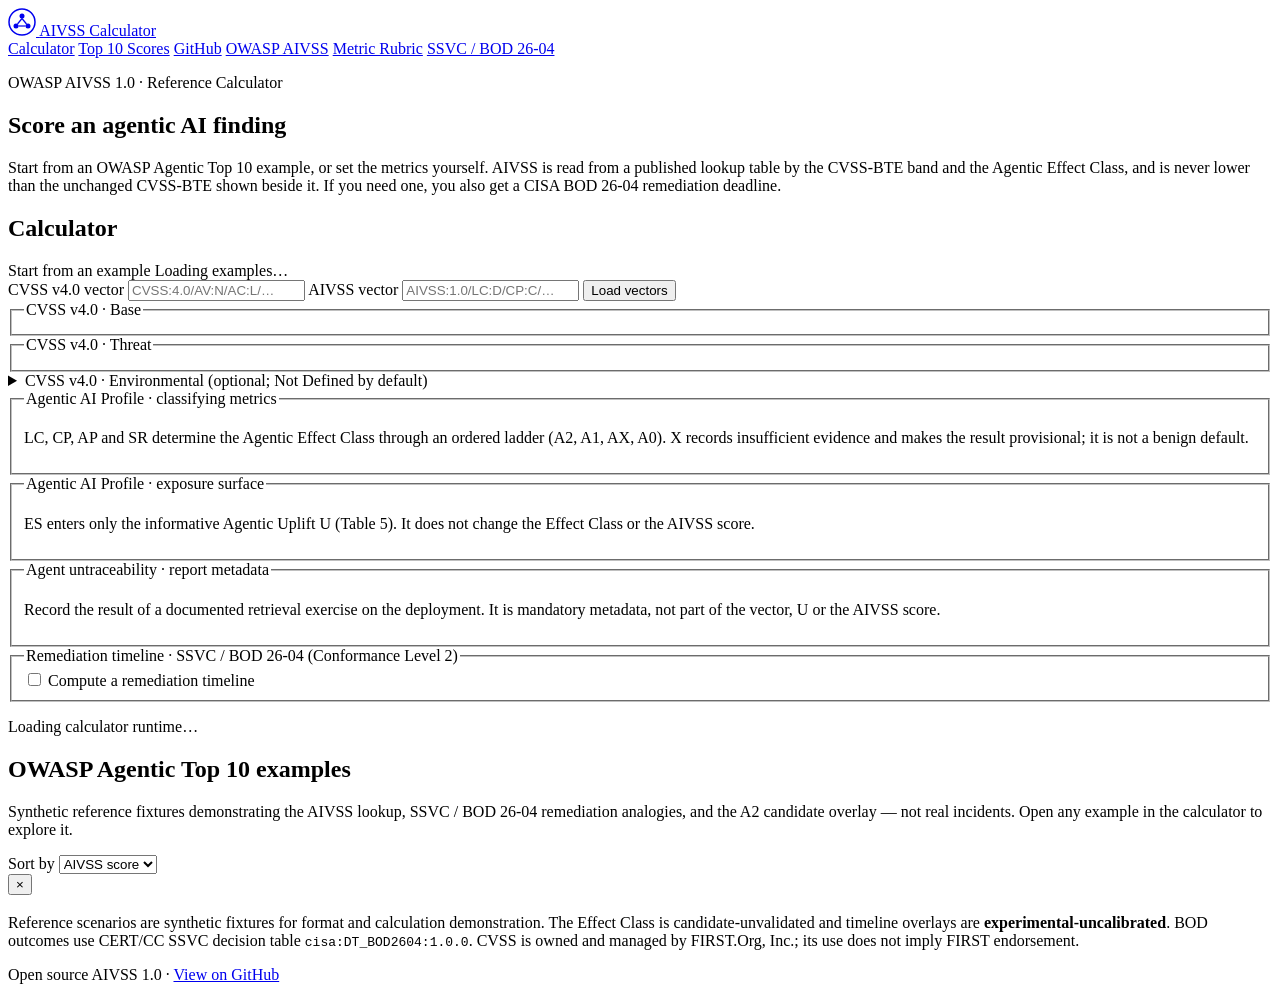
==== web/index.html @ 4fba6a02 "Align calculator with the condensed AIVSS 1.0 specification Implements the five-metric model and loo" ====
<!DOCTYPE html>
<html lang="en">
<head>
  <meta charset="utf-8" />
  <meta name="viewport" content="width=device-width, initial-scale=1" />
  <title>AIVSS 1.0 Calculator</title>
  <link rel="icon" href="favicon.ico" sizes="any" />
  <link rel="shortcut icon" href="favicon.ico" />
  <link rel="preconnect" href="https://fonts.googleapis.com" />
  <link rel="preconnect" href="https://fonts.gstatic.com" crossorigin />
  <link href="https://fonts.googleapis.com/css2?family=Fraunces:opsz,wght@9..144,400;9..144,600;9..144,700&family=Inter:wght@400;500;600&display=swap" rel="stylesheet" />
  <link rel="stylesheet" href="web/style.css" />
</head>
<body>
  <header class="site-header">
    <a class="brand" href="./">
      <svg class="brand-mark" width="28" height="28" viewBox="0 0 28 28" aria-hidden="true">
        <circle cx="14" cy="14" r="13" fill="none" stroke="currentColor" stroke-width="1.5"/>
        <circle cx="14" cy="8" r="2.5" fill="currentColor"/>
        <circle cx="8" cy="18" r="2.5" fill="currentColor"/>
        <circle cx="20" cy="18" r="2.5" fill="currentColor"/>
        <line x1="14" y1="10.5" x2="9.5" y2="16" stroke="currentColor" stroke-width="1.2"/>
        <line x1="14" y1="10.5" x2="18.5" y2="16" stroke="currentColor" stroke-width="1.2"/>
        <line x1="10.5" y1="18" x2="17.5" y2="18" stroke="currentColor" stroke-width="1.2"/>
      </svg>
      <span class="brand-name">AIVSS Calculator</span>
    </a>
    <nav class="site-nav" aria-label="Primary">
      <a href="#calculator">Calculator</a>
      <a href="#scores">Top 10 Scores</a>
      <a href="https://github.com/kenhuangus/aivss-v1-candidate" target="_blank" rel="noopener">GitHub</a>
      <a href="https://aivss.owasp.org/" target="_blank" rel="noopener">OWASP AIVSS</a>
      <a href="https://github.com/kenhuangus/aivss-v1-candidate/blob/main/docs/METRIC-RUBRIC.md" target="_blank" rel="noopener">Metric Rubric</a>
      <a href="https://github.com/kenhuangus/aivss-v1-candidate/blob/main/docs/SSVC.md" target="_blank" rel="noopener">SSVC / BOD 26-04</a>
    </nav>
  </header>

  <section class="hero hero-compact">
    <div class="hero-inner">
      <p class="hero-eyebrow">OWASP AIVSS 1.0 · Reference Calculator</p>
      <h1 class="hero-title">Score an agentic AI finding</h1>
      <p class="hero-lede">
        Start from an OWASP Agentic Top 10 example, or set the metrics yourself.
        AIVSS is read from a published lookup table by the CVSS-BTE band and the
        Agentic Effect Class, and is never lower than the unchanged CVSS-BTE shown
        beside it. If you need one, you also get a CISA BOD 26-04 remediation deadline.
      </p>
    </div>
  </section>

  <main class="main">
    <section id="calculator" class="calculator" aria-labelledby="calculator-title">
      <h2 id="calculator-title" class="visually-hidden">Calculator</h2>

      <div class="panel presets">
        <div class="presets-head">
          <span class="field-label" data-hint="Load one of the ten OWASP Agentic Top 10 reference findings into the calculator. Editing any metric turns it into your own custom finding.">Start from an example</span>
          <span id="preset-status" class="preset-status">Loading examples…</span>
        </div>
        <div id="preset-list" class="preset-list" role="group" aria-label="ASI examples"></div>
      </div>

      <form id="vector-form" class="panel vector-form" autocomplete="off">
        <label class="field">
          <span class="field-label" data-hint="Paste a CVSS v4.0 vector string to load it into the form.">CVSS v4.0 vector</span>
          <input id="cvss-input" type="text" spellcheck="false" placeholder="CVSS:4.0/AV:N/AC:L/…" />
        </label>
        <label class="field">
          <span class="field-label" data-hint="Paste the separate AIVSS:1.0 extension vector holding the five agentic metrics (LC, CP, AP, SR, ES). A draft eight-metric vector is converted automatically.">AIVSS vector</span>
          <input id="aivss-input" type="text" spellcheck="false" placeholder="AIVSS:1.0/LC:D/CP:C/…" />
        </label>
        <button type="submit" class="btn btn-outline btn-sm" data-hint="Validate both vectors and load them into the metric buttons below.">Load vectors</button>
        <p id="vector-error" class="inline-error" role="alert" hidden></p>
      </form>

      <div class="calc-layout">
        <div class="calc-form">
          <fieldset class="panel metric-panel">
            <legend>CVSS v4.0 · Base</legend>
            <div id="cvss-base" class="metric-groups"></div>
          </fieldset>

          <fieldset class="panel metric-panel">
            <legend>CVSS v4.0 · Threat</legend>
            <div id="cvss-threat" class="metric-groups"></div>
          </fieldset>

          <details class="panel metric-panel">
            <summary data-hint="Optional deployment context. Left Not Defined, security requirements count as High and Base values are used unchanged.">CVSS v4.0 · Environmental <span class="muted">(optional; Not Defined by default)</span></summary>
            <div id="cvss-env" class="metric-groups"></div>
          </details>

          <fieldset class="panel metric-panel">
            <legend>Agentic AI Profile · classifying metrics</legend>
            <p class="panel-note">LC, CP, AP and SR determine the Agentic Effect Class through an ordered ladder (A2, A1, AX, A0). X records insufficient evidence and makes the result provisional; it is not a benign default.</p>
            <div id="aivss-classifying" class="metric-groups"></div>
          </fieldset>

          <fieldset class="panel metric-panel">
            <legend>Agentic AI Profile · exposure surface</legend>
            <p class="panel-note">ES enters only the informative Agentic Uplift U (Table 5). It does not change the Effect Class or the AIVSS score.</p>
            <div id="aivss-uplift" class="metric-groups"></div>
          </fieldset>

          <fieldset class="panel metric-panel">
            <legend>Agent untraceability · report metadata</legend>
            <p class="panel-note">Record the result of a documented retrieval exercise on the deployment. It is mandatory metadata, not part of the vector, U or the AIVSS score.</p>
            <div id="untraceability" class="metric-groups"></div>
          </fieldset>

          <fieldset class="panel metric-panel" id="decision-panel">
            <legend>Remediation timeline · SSVC / BOD 26-04 (Conformance Level 2)</legend>
            <label class="toggle">
              <input id="decision-enabled" type="checkbox" />
              <span>Compute a remediation timeline</span>
            </label>
            <div id="decision-fields" class="decision-fields" hidden>
              <div class="metric-group">
                <span class="metric-name">Publicly exposed</span>
                <div class="options" data-decision="publicly_exposed" data-choices="true:Yes,false:No"></div>
              </div>
              <label class="field">
                <span class="field-label">Exposure source</span>
                <input id="exposure-source" type="text" placeholder="e.g. asset inventory, external scan" />
              </label>
              <div class="metric-group">
                <span class="metric-name">Automatable</span>
                <div class="options" data-decision="automatable" data-choices="true:Yes,false:No"></div>
              </div>
              <div class="metric-group">
                <span class="metric-name">Technical impact</span>
                <div class="options" data-decision="technical_impact" data-choices="partial:Partial,total:Total"></div>
              </div>
              <div class="metric-group">
                <span class="metric-name">Exploitation evidence</span>
                <div class="options" data-decision="evidence" data-choices="none:None supplied,poc:Proof of concept,observed_local:Observed locally"></div>
              </div>
              <details class="cve-details">
                <summary data-hint="Only for findings that have a CVE ID. KEV listing, CISA Vulnrichment values and BOD 26-04 compliance results all require one.">CVE finding <span class="muted">(KEV, BOD 26-04 scope)</span></summary>
                <label class="field">
                  <span class="field-label">CVE ID</span>
                  <input id="cve-id" type="text" spellcheck="false" placeholder="CVE-2025-32711" />
                </label>
                <div class="metric-group">
                  <span class="metric-name">Listed in CISA KEV</span>
                  <div class="options" data-decision="kev" data-choices="true:Yes,false:No"></div>
                </div>
                <p class="panel-note">For a KEV-listed CVE, Automatable and Technical impact above are recorded as the CISA Vulnrichment values.</p>
                <label class="toggle">
                  <input id="fceb-scope" type="checkbox" />
                  <span>FCEB agency asset in BOD 26-04 scope (compliance result)</span>
                </label>
              </details>
            </div>
          </fieldset>
        </div>

        <aside class="result-panel" aria-live="polite">
          <div class="panel result-card">
            <p id="engine-status" class="engine-status">Loading calculator runtime…</p>
            <div id="result" hidden>
              <div class="score-head">
                <span class="score-label">AIVSS (Table 6 lookup)</span>
                <div class="score-line">
                  <span id="result-score" class="result-score">—</span>
                  <span id="result-rating" class="rating">—</span>
                </div>
                <div class="bar"><span id="result-bar"></span></div>
              </div>
              <dl class="result-facts">
                <div>
                  <dt>Effect class</dt>
                  <dd><span id="result-class" class="class-pill">—</span> <span id="result-class-label"></span></dd>
                </div>
                <div>
                  <dt id="result-cvss-label">CVSS-BTE</dt>
                  <dd><span id="result-cvss">—</span> <span id="result-cvss-band" class="muted"></span></dd>
                </div>
                <div>
                  <dt>Agentic Uplift U</dt>
                  <dd><span id="result-u">—</span> <span class="muted">(informative)</span></dd>
                </div>
                <div>
                  <dt>Untraceability</dt>
                  <dd><span id="result-untraceability">—</span></dd>
                </div>
                <div>
                  <dt>MacroVector</dt>
                  <dd><code id="result-macrovector">—</code></dd>
                </div>
              </dl>
              <p id="result-provisional" class="inline-warning small" hidden></p>
              <p id="result-migration" class="muted small" hidden></p>
              <p id="result-class-status" class="muted small"></p>
              <div class="vector-out">
                <div class="vector-row">
                  <code id="out-cvss"></code>
                  <button type="button" class="btn-copy" data-copy="out-cvss" data-hint="Copy the CVSS v4.0 vector string.">Copy</button>
                </div>
                <div class="vector-row">
                  <code id="out-aivss"></code>
                  <button type="button" class="btn-copy" data-copy="out-aivss" data-hint="Copy the AIVSS extension vector string.">Copy</button>
                </div>
              </div>
              <button id="share-link" type="button" class="btn btn-outline btn-sm btn-block" data-hint="Copy a link that reproduces this exact finding, including the remediation inputs.">Copy share link</button>

              <div id="decision-result" class="decision-result"></div>

              <details class="raw-json">
                <summary data-hint="The complete report this calculator produced, in the same shape the CLI emits.">Full calculator output (JSON)</summary>
                <pre id="result-json"></pre>
              </details>
            </div>
            <p id="result-error" class="inline-error" role="alert" hidden></p>
          </div>
        </aside>
      </div>
    </section>

    <section id="scores" class="scores">
      <div class="section-head">
        <h2 class="section-title">OWASP Agentic Top 10 examples</h2>
        <p class="section-lede">
          Synthetic reference fixtures demonstrating the AIVSS lookup, SSVC / BOD 26-04
          remediation analogies, and the A2 candidate overlay — not real incidents.
          Open any example in the calculator to explore it.
        </p>
      </div>

      <div class="toolbar">
        <label class="field">
          <span class="field-label" data-hint="Reorder the example cards.">Sort by</span>
          <select id="sort-by">
            <option value="asi">ASI ID</option>
            <option value="aivss" selected>AIVSS score</option>
            <option value="class">Effect class</option>
          </select>
        </label>
      </div>

      <div id="grid" class="grid" aria-live="polite"></div>
    </section>

    <section id="detail" class="detail hidden" role="dialog" aria-modal="true" aria-labelledby="detail-title">
      <div class="detail-card">
        <button id="close-detail" type="button" class="detail-close" aria-label="Close">&times;</button>
        <h3 id="detail-title" class="detail-title"></h3>
        <div id="detail-body"></div>
      </div>
    </section>
  </main>

  <footer class="site-footer">
    <p>
      Reference scenarios are synthetic fixtures for format and calculation demonstration.
      The Effect Class is candidate-unvalidated and timeline overlays are
      <strong>experimental-uncalibrated</strong>. BOD outcomes use CERT/CC SSVC decision table
      <code>cisa:DT_BOD2604:1.0.0</code>. CVSS is owned and managed by FIRST.Org, Inc.;
      its use does not imply FIRST endorsement.
    </p>
    <p class="footer-brand">
      Open source AIVSS 1.0 ·
      <a href="https://github.com/kenhuangus/aivss-v1-candidate" target="_blank" rel="noopener">View on GitHub</a>
    </p>
  </footer>

  <script src="web/hints.js"></script>
  <script src="web/engine.js"></script>
  <script src="web/calculator.js"></script>
  <script src="web/app.js"></script>
</body>
</html>
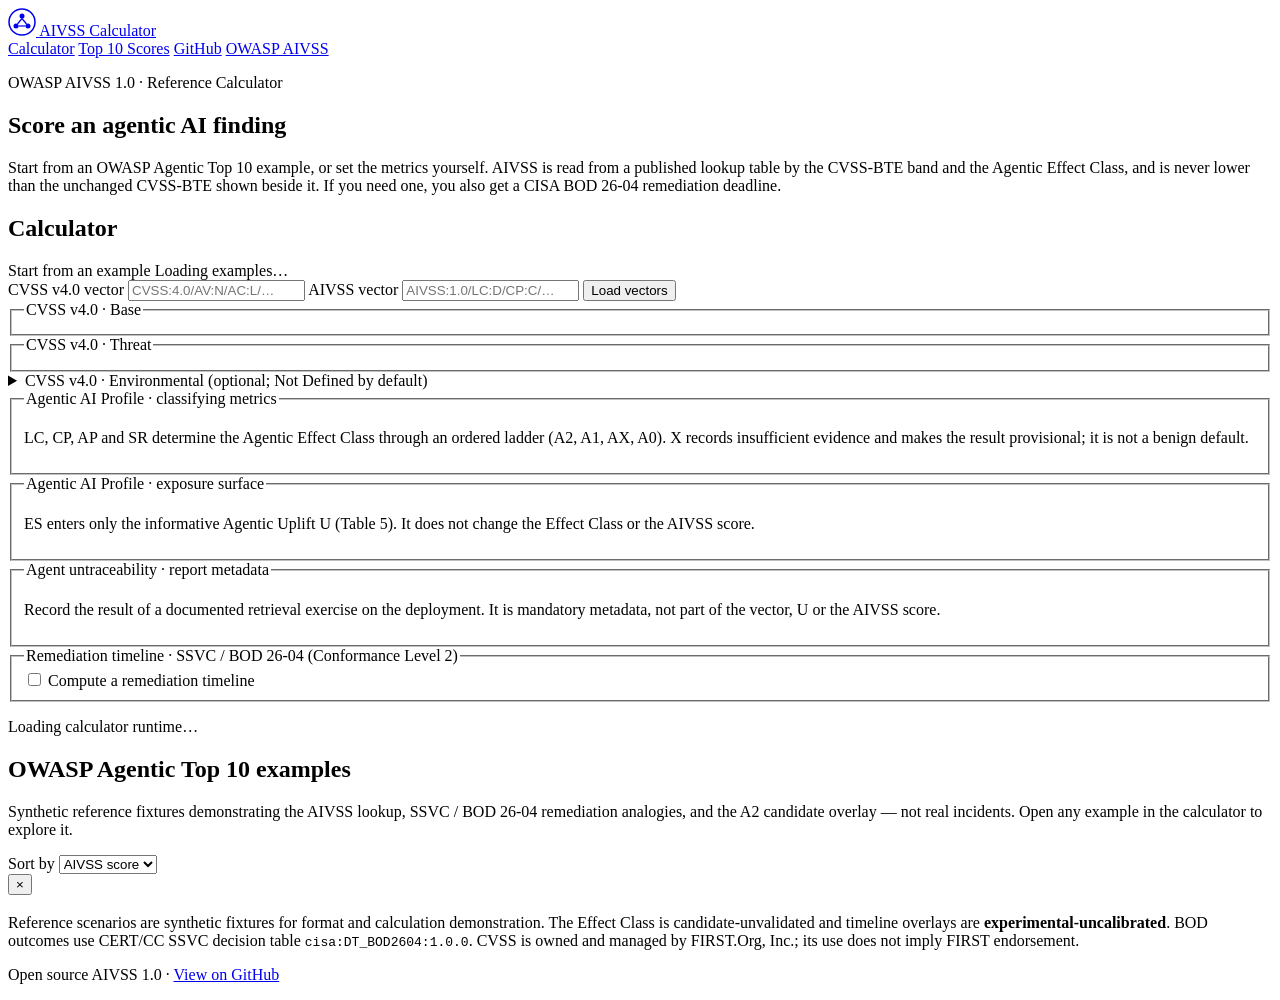
==== commit 8ea0fcdb: "Make the repo code only: remove specification copies and Google Doc tooling The Google Doc is the si" ====
--- a/web/index.html
+++ b/web/index.html
@@ -30,8 +30,6 @@
       <a href="#scores">Top 10 Scores</a>
       <a href="https://github.com/kenhuangus/aivss-v1-candidate" target="_blank" rel="noopener">GitHub</a>
       <a href="https://aivss.owasp.org/" target="_blank" rel="noopener">OWASP AIVSS</a>
-      <a href="https://github.com/kenhuangus/aivss-v1-candidate/blob/main/docs/METRIC-RUBRIC.md" target="_blank" rel="noopener">Metric Rubric</a>
-      <a href="https://github.com/kenhuangus/aivss-v1-candidate/blob/main/docs/SSVC.md" target="_blank" rel="noopener">SSVC / BOD 26-04</a>
     </nav>
   </header>
 
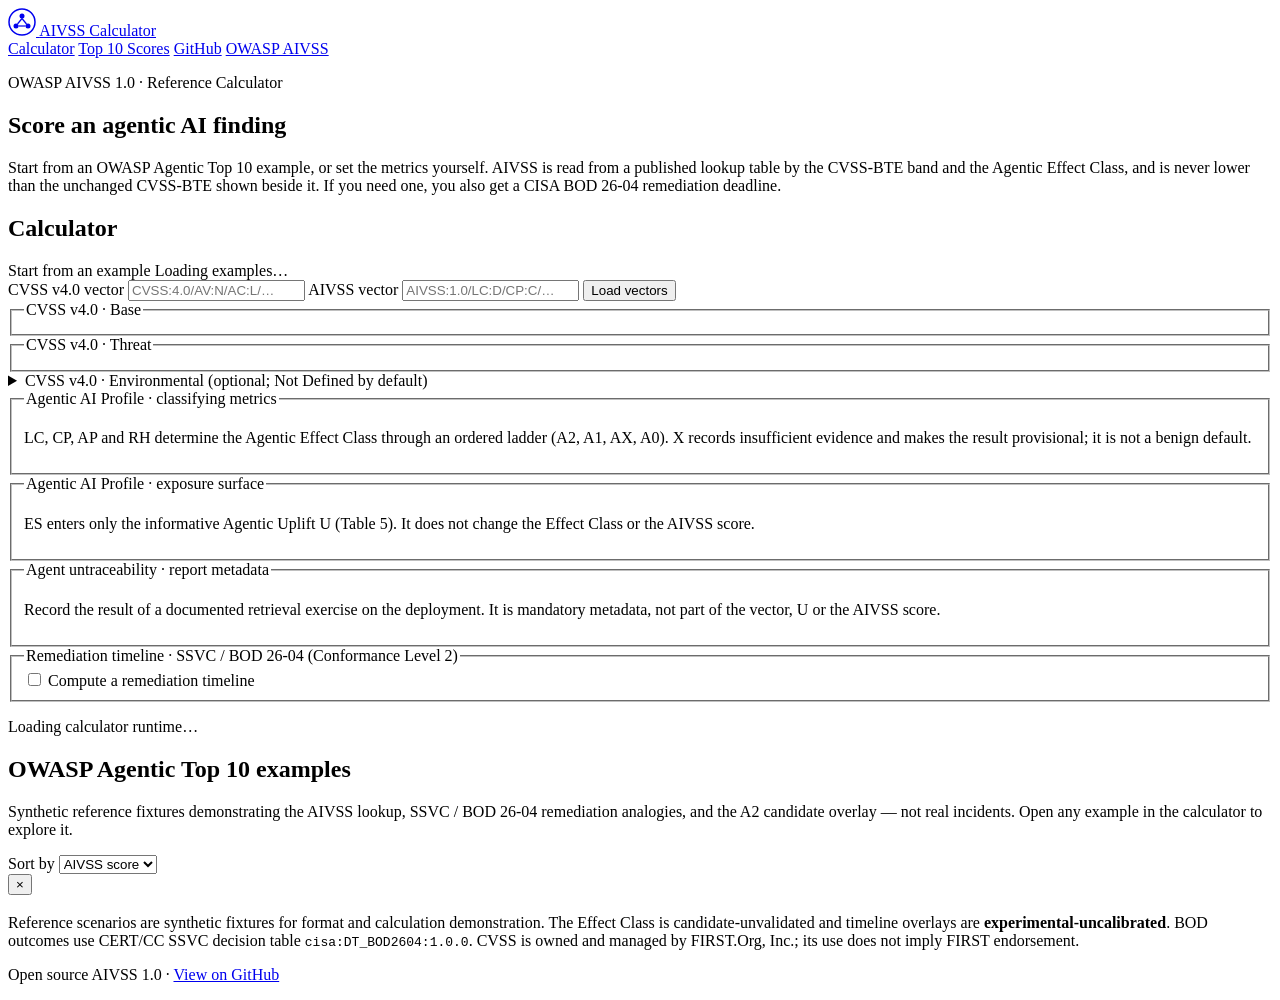
==== commit 2af5618c: "Replace SR (stochastic exploit reliability) with RH (reward hacking) RH records whether the agent's " ====
--- a/web/index.html
+++ b/web/index.html
@@ -64,7 +64,7 @@
           <input id="cvss-input" type="text" spellcheck="false" placeholder="CVSS:4.0/AV:N/AC:L/…" />
         </label>
         <label class="field">
-          <span class="field-label" data-hint="Paste the separate AIVSS:1.0 extension vector holding the five agentic metrics (LC, CP, AP, SR, ES). A draft eight-metric vector is converted automatically.">AIVSS vector</span>
+          <span class="field-label" data-hint="Paste the separate AIVSS:1.0 extension vector holding the five agentic metrics (LC, CP, AP, RH, ES). A draft eight-metric vector is converted automatically.">AIVSS vector</span>
           <input id="aivss-input" type="text" spellcheck="false" placeholder="AIVSS:1.0/LC:D/CP:C/…" />
         </label>
         <button type="submit" class="btn btn-outline btn-sm" data-hint="Validate both vectors and load them into the metric buttons below.">Load vectors</button>
@@ -90,7 +90,7 @@
 
           <fieldset class="panel metric-panel">
             <legend>Agentic AI Profile · classifying metrics</legend>
-            <p class="panel-note">LC, CP, AP and SR determine the Agentic Effect Class through an ordered ladder (A2, A1, AX, A0). X records insufficient evidence and makes the result provisional; it is not a benign default.</p>
+            <p class="panel-note">LC, CP, AP and RH determine the Agentic Effect Class through an ordered ladder (A2, A1, AX, A0). X records insufficient evidence and makes the result provisional; it is not a benign default.</p>
             <div id="aivss-classifying" class="metric-groups"></div>
           </fieldset>
 
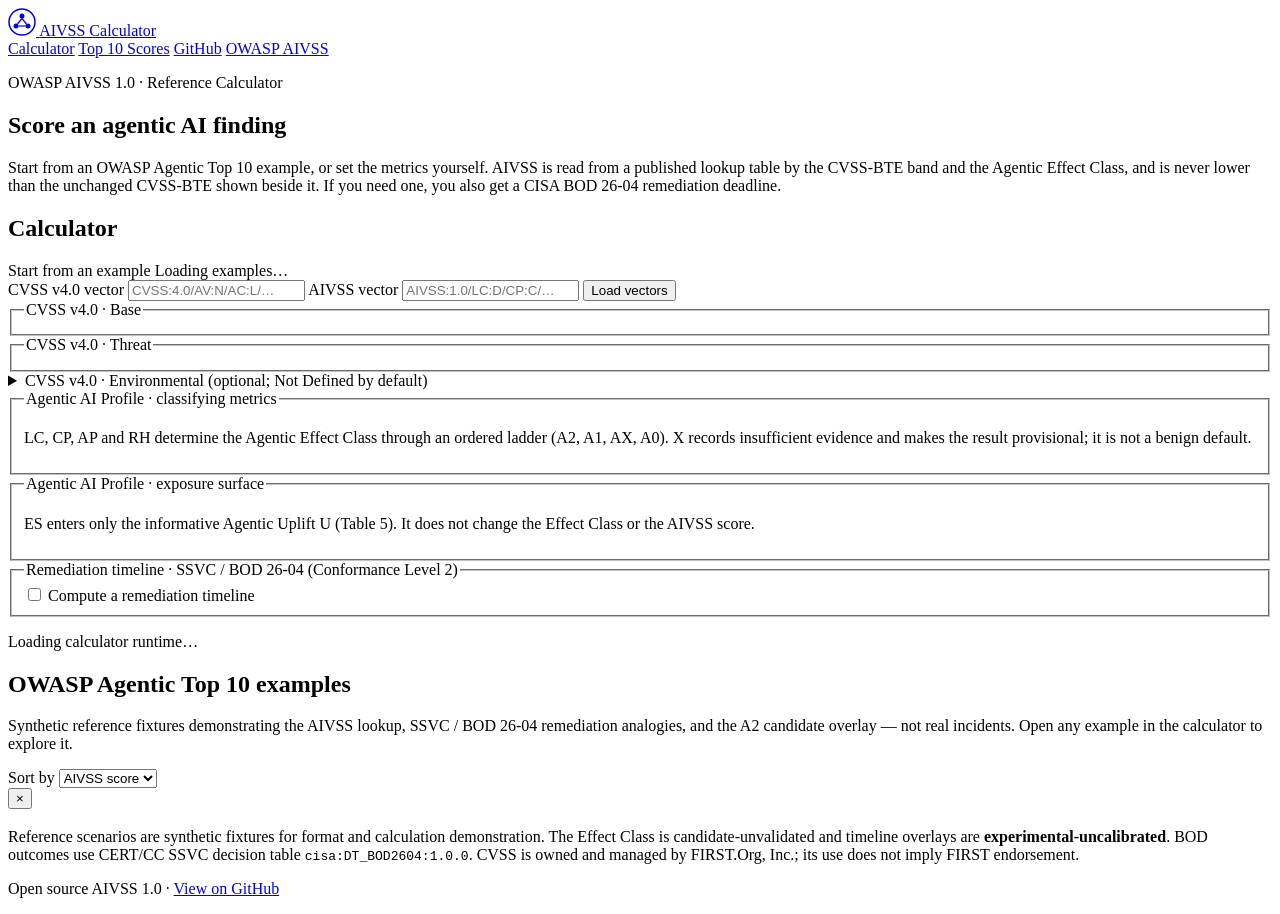
==== commit bc383e48: "Drop Agent Untraceability metadata (outside AIVSS 1.0 scope) Co-Authored-By: Claude Sonnet 5.5 <nore" ====
--- a/web/index.html
+++ b/web/index.html
@@ -100,12 +100,6 @@
             <div id="aivss-uplift" class="metric-groups"></div>
           </fieldset>
 
-          <fieldset class="panel metric-panel">
-            <legend>Agent untraceability · report metadata</legend>
-            <p class="panel-note">Record the result of a documented retrieval exercise on the deployment. It is mandatory metadata, not part of the vector, U or the AIVSS score.</p>
-            <div id="untraceability" class="metric-groups"></div>
-          </fieldset>
-
           <fieldset class="panel metric-panel" id="decision-panel">
             <legend>Remediation timeline · SSVC / BOD 26-04 (Conformance Level 2)</legend>
             <label class="toggle">
@@ -177,10 +171,6 @@
                 <div>
                   <dt>Agentic Uplift U</dt>
                   <dd><span id="result-u">—</span> <span class="muted">(informative)</span></dd>
-                </div>
-                <div>
-                  <dt>Untraceability</dt>
-                  <dd><span id="result-untraceability">—</span></dd>
                 </div>
                 <div>
                   <dt>MacroVector</dt>
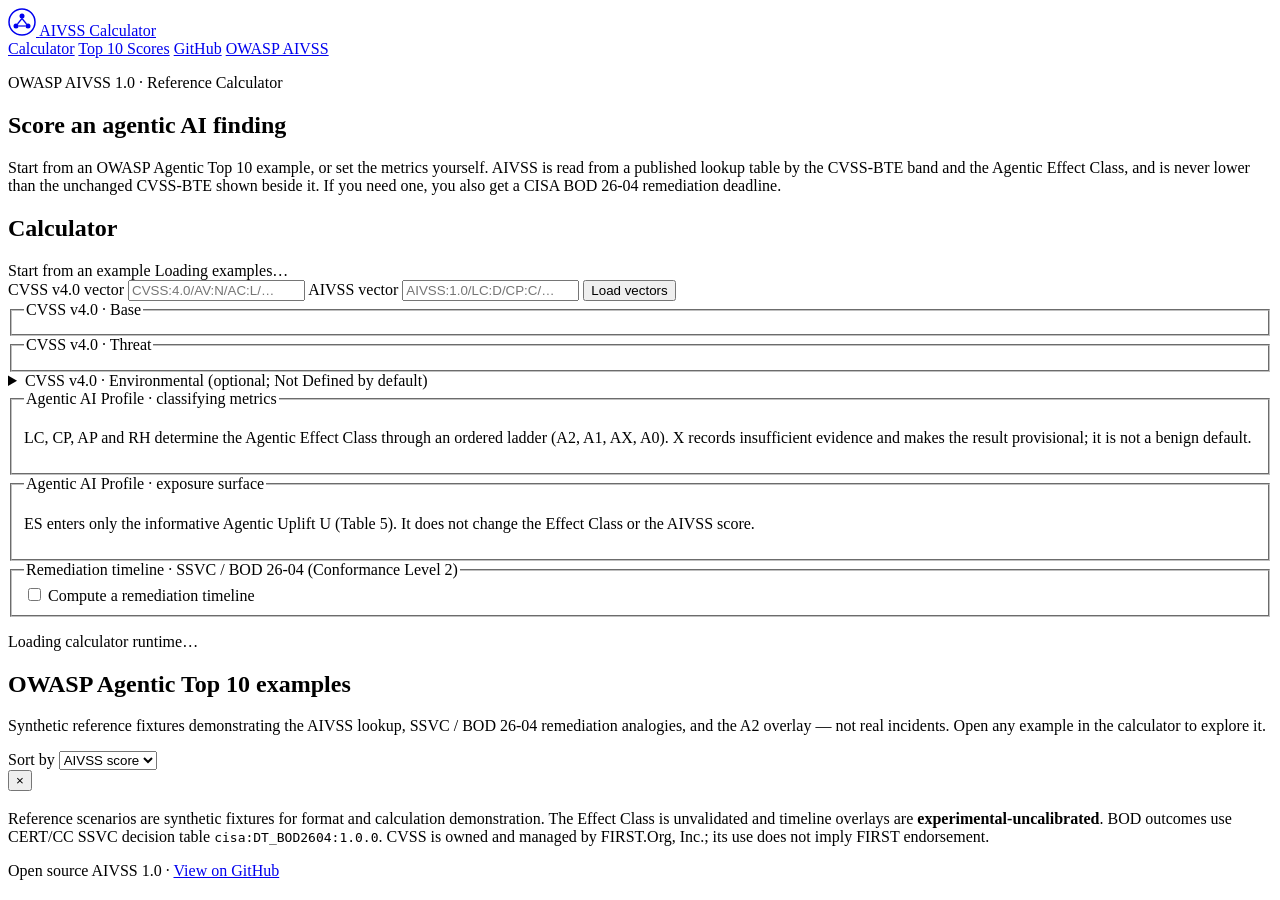
==== commit ab337aab: "Rename candidate wording to v1 Co-Authored-By: Claude Sonnet 5.5 <noreply@anthropic.com> Claude-Sess" ====
--- a/web/index.html
+++ b/web/index.html
@@ -210,7 +210,7 @@
         <h2 class="section-title">OWASP Agentic Top 10 examples</h2>
         <p class="section-lede">
           Synthetic reference fixtures demonstrating the AIVSS lookup, SSVC / BOD 26-04
-          remediation analogies, and the A2 candidate overlay — not real incidents.
+          remediation analogies, and the A2 overlay — not real incidents.
           Open any example in the calculator to explore it.
         </p>
       </div>
@@ -241,7 +241,7 @@
   <footer class="site-footer">
     <p>
       Reference scenarios are synthetic fixtures for format and calculation demonstration.
-      The Effect Class is candidate-unvalidated and timeline overlays are
+      The Effect Class is unvalidated and timeline overlays are
       <strong>experimental-uncalibrated</strong>. BOD outcomes use CERT/CC SSVC decision table
       <code>cisa:DT_BOD2604:1.0.0</code>. CVSS is owned and managed by FIRST.Org, Inc.;
       its use does not imply FIRST endorsement.
